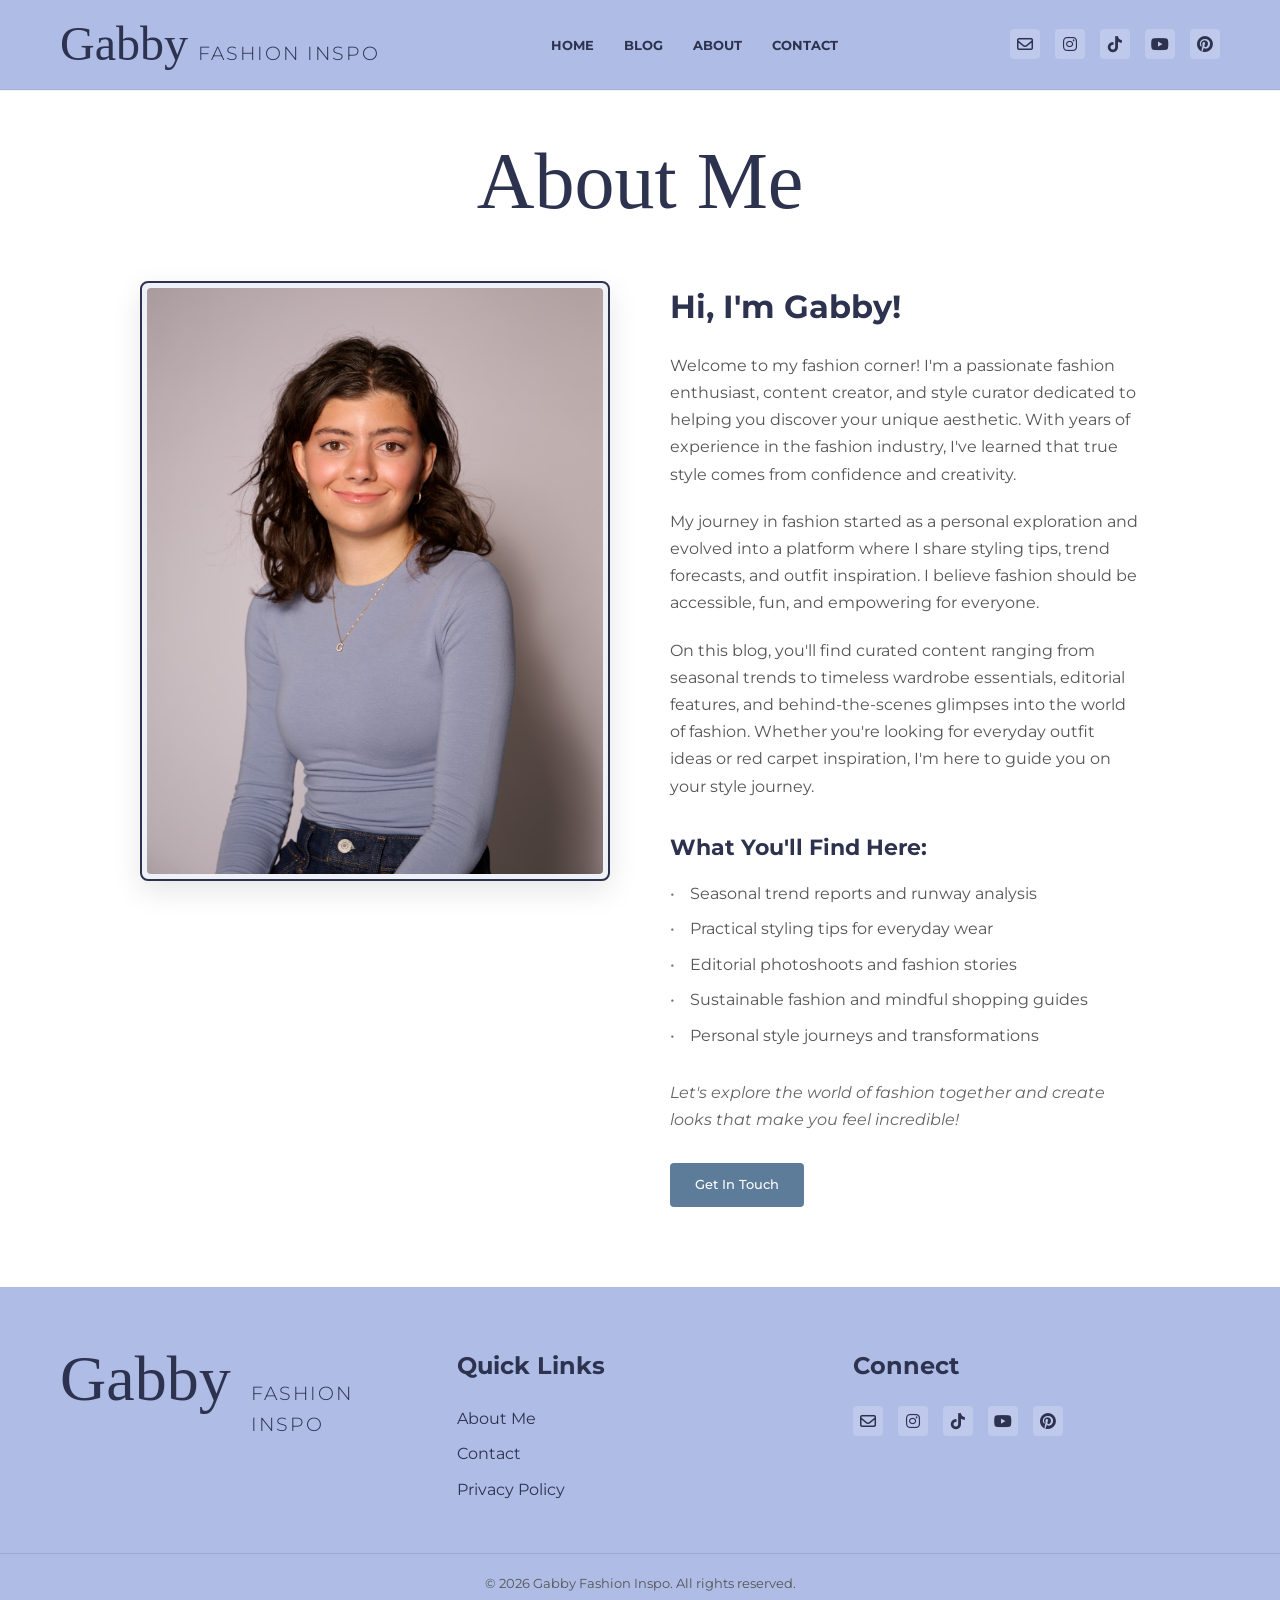
==== about.html @ ff2914fe "hi" ====
<!DOCTYPE html>
<html lang="en">

<head>
    <meta charset="UTF-8">
    <meta name="viewport" content="width=device-width, initial-scale=1.0">
    <title>About Me - Gabby Fashion Inspo</title>
    <!-- Fonts -->
    <link rel="preconnect" href="https://fonts.googleapis.com">
    <link rel="preconnect" href="https://fonts.gstatic.com" crossorigin>
    <link href="https://fonts.googleapis.com/css2?family=Montserrat:wght@300;400;500;600;700&display=swap"
        rel="stylesheet">
    <link href="https://fonts.cdnfonts.com/css/brittany-signature" rel="stylesheet">
    <!-- Font Awesome -->
    <link rel="stylesheet" href="https://cdnjs.cloudflare.com/ajax/libs/font-awesome/6.4.0/css/all.min.css">
    <!-- Custom CSS -->
    <link rel="stylesheet" href="css/style.css">
</head>

<body>

    <!-- Header -->
    <header>
        <div class="container header-container">
            <div class="logo">
                <span class="script-font">Gabby</span> <span class="sans-font">FASHION INSPO</span>
            </div>
            <nav>
                <ul class="nav-links">
                    <li><a href="index.html">Home</a></li>
                    <li><a href="blog.html">Blog</a></li>
                    <li><a href="about.html">About</a></li>
                    <li><a href="contact.html">Contact</a></li>
                </ul>
            </nav>
            <div class="social-icons">
                <a href="mailto:gabriela.gregoris1818@gmail.com"><i class="fa-regular fa-envelope"></i></a>
                <a href="#"><i class="fa-brands fa-instagram"></i></a>
                <a href="#"><i class="fa-brands fa-tiktok"></i></a>
                <a href="#"><i class="fa-brands fa-youtube"></i></a>
                <a href="#"><i class="fa-brands fa-pinterest"></i></a>
            </div>
        </div>
    </header>

    <!-- About Section -->
    <section class="about-page">
        <div class="container">
            <h1 class="about-title script-font">About Me</h1>

            <div class="about-content">
                <div class="about-image-wrapper">
                    <!-- Placeholder representing the illustration shown in the mockup -->
                    <img src="assets/Humber Headshots2868 copy.jpg" alt="Gabby Fashion Inspo Illustration">
                </div>
                <div class="about-text">
                    <h2>Hi, I'm Gabby!</h2>
                    <p>Welcome to my fashion corner! I'm a passionate fashion enthusiast, content creator, and style
                        curator dedicated to helping you discover your unique aesthetic. With years of experience in the
                        fashion industry, I've learned that true style comes from confidence and creativity.</p>
                    <p>My journey in fashion started as a personal exploration and evolved into a platform where I share
                        styling tips, trend forecasts, and outfit inspiration. I believe fashion should be accessible,
                        fun, and empowering for everyone.</p>
                    <p>On this blog, you'll find curated content ranging from seasonal trends to timeless wardrobe
                        essentials, editorial features, and behind-the-scenes glimpses into the world of fashion.
                        Whether you're looking for everyday outfit ideas or red carpet inspiration, I'm here to guide
                        you on your style journey.</p>

                    <h3>What You'll Find Here:</h3>
                    <ul class="about-list">
                        <li>Seasonal trend reports and runway analysis</li>
                        <li>Practical styling tips for everyday wear</li>
                        <li>Editorial photoshoots and fashion stories</li>
                        <li>Sustainable fashion and mindful shopping guides</li>
                        <li>Personal style journeys and transformations</li>
                    </ul>

                    <p class="about-italic">Let's explore the world of fashion together and create looks that make you
                        feel incredible!</p>

                    <a href="#" class="btn btn-primary btn-about">Get In Touch</a>
                </div>
            </div>
        </div>
    </section>

    <!-- Footer -->
    <footer>
        <div class="container footer-container">
            <div class="footer-brand">
                <div class="logo">
                    <span class="script-font">Gabby</span> <br> <span class="sans-font">FASHION INSPO</span>
                </div>
            </div>
            <div class="footer-links">
                <h4>Quick Links</h4>
                <ul>
                    <li><a href="about.html">About Me</a></li>
                    <li><a href="#">Contact</a></li>
                    <li><a href="#">Privacy Policy</a></li>
                </ul>
            </div>
            <div class="footer-connect">
                <h4>Connect</h4>
                <div class="social-icons">
                    <a href="mailto:gabriela.gregoris1818@gmail.com"><i class="fa-regular fa-envelope"></i></a>
                    <a href="#"><i class="fa-brands fa-instagram"></i></a>
                    <a href="#"><i class="fa-brands fa-tiktok"></i></a>
                    <a href="#"><i class="fa-brands fa-youtube"></i></a>
                    <a href="#"><i class="fa-brands fa-pinterest"></i></a>
                </div>
            </div>
        </div>
        <div class="copyright">
            <p>&copy; 2026 Gabby Fashion Inspo. All rights reserved.</p>
        </div>
    </footer>

    <script src="js/script.js"></script>
</body>

</html>
---- css/style.css ----
/* Global Styles */
:root {
    --primary-color: #2D324F;
    --secondary-color: #5d7c99;
    /* Muted blue from wireframe button */
    --accent-color: #f4f4f4;
    --text-color: #555;
    --light-text: #888;
    --font-heading: 'Montserrat', sans-serif;
    --font-body: 'Montserrat', sans-serif;
    --font-script: 'Brittany Signature', cursive;
}

* {
    margin: 0;
    padding: 0;
    box-sizing: border-box;
}

body {
    font-family: var(--font-body);
    color: var(--text-color);
    line-height: 1.6;
    background-color: #fff;
}

a {
    text-decoration: none;
    color: inherit;
    transition: color 0.3s ease;
}

ul {
    list-style: none;
}

img {
    max-width: 100%;
    display: block;
    height: auto;
}

.container {
    max-width: 1200px;
    margin: 0 auto;
    padding: 0 20px;
}

/* Typography Helpers */
.script-font {
    font-family: var(--font-script);
    font-size: 2.5rem;
    font-weight: 400;
}

.sans-font {
    font-family: var(--font-heading);
    font-weight: 300;
    letter-spacing: 2px;
    text-transform: uppercase;
}

h2 {
    font-family: var(--font-heading);
    font-weight: 700;
    color: var(--primary-color);
    margin-bottom: 1rem;
}

h3 {
    font-family: var(--font-heading);
    font-weight: 700;
    color: var(--primary-color);
    margin: 1rem 0;
}

/* Buttons */
.btn {
    display: inline-block;
    padding: 10px 20px;
    text-transform: uppercase;
    font-size: 0.8rem;
    font-weight: 700;
    border-radius: 4px;
    letter-spacing: 1px;
    cursor: pointer;
    text-align: center;
}

.btn-primary {
    background-color: var(--secondary-color);
    color: white;
}

.btn-secondary {
    background-color: var(--secondary-color);
    color: white;
    box-shadow: 0 2px 5px rgba(0, 0, 0, 0.1);
}

.btn:hover {
    opacity: 0.9;
}

/* Header */
header {
    background-color: #aebce6;
    /* Light purple/blue from wireframe header bg */
    padding: 20px 0;
    border-bottom: 1px solid rgba(0, 0, 0, 0.05);
}

.header-container {
    display: flex;
    justify-content: space-between;
    align-items: center;
}

.logo {
    display: flex;
    align-items: baseline;
    gap: 10px;
    color: #2D324F;
}

.logo .script-font {
    font-size: 3rem;
    line-height: 1;
}

.logo .sans-font {
    font-size: 1.2rem;
}

.nav-links {
    display: flex;
    gap: 30px;
}

.nav-links a {
    text-transform: uppercase;
    font-size: 0.8rem;
    font-weight: 700;
    color: #2D324F;
}

.social-icons {
    display: flex;
    gap: 15px;
}

.social-icons a {
    display: flex;
    justify-content: center;
    align-items: center;
    width: 30px;
    height: 30px;
    background-color: rgba(255, 255, 255, 0.2);
    border-radius: 4px;
    color: #2D324F;
}

.social-icons a:hover {
    background-color: rgba(255, 255, 255, 0.4);
}


/* Hero Section */
.hero {
    padding: 60px 0;
    background-color: #fff;
}

.hero-container {
    display: grid;
    grid-template-columns: 1fr 1fr;
    gap: 50px;
    align-items: center;
}

.hero-image {
    position: relative;
    border-radius: 8px;
    overflow: hidden;
    box-shadow: 0 5px 15px rgba(0, 0, 0, 0.1);
}

.hero-btn {
    position: absolute;
    bottom: 30px;
    left: 30px;
    padding: 12px 25px;
    font-size: 0.7rem;
}

.hero-content h2 {
    font-size: 2.5rem;
    margin-bottom: 20px;
}

.hero-content p {
    margin-bottom: 20px;
    font-size: 1rem;
    color: #666;
    max-width: 500px;
}

/* Latest Post Section */
.latest-posts {
    padding: 40px 0 80px;
    background-color: #f9f9f9;
}

.section-title.script-font {
    font-size: 5rem;
    color: #2D324F;
    margin-bottom: 30px;
    line-height: 1.2;
    transform: rotate(-5deg);
    display: inline-block;
    padding-left: 20px;
}

.posts-grid {
    display: grid;
    grid-template-columns: repeat(3, 1fr);
    gap: 30px;
}

.post-card {
    background: #fff;
    padding: 20px;
    border-radius: 8px;
    /* Optional rounded corners */
    box-shadow: 0 2px 10px rgba(0, 0, 0, 0.03);
    border: 1px solid #eee;
    margin-bottom: 30px;
    display: flex;
    flex-direction: column;
}

.post-column {
    display: flex;
    flex-direction: column;
}

.post-card img {
    border-radius: 4px;
    margin-bottom: 15px;
    width: 100%;
    object-fit: cover;
}

.post-card h3 {
    font-size: 1.5rem;
    margin-bottom: 10px;
}

.post-card p {
    font-size: 0.9rem;
    color: #777;
    margin-bottom: 10px;
}

.read-more {
    font-size: 0.8rem;
    font-weight: 700;
    color: var(--secondary-color);
    display: flex;
    align-items: center;
    gap: 5px;
    margin-top: auto;
}

.featured-column .post-card {
    height: 100%;
    margin-bottom: 0;
}

.featured-image-wrapper {
    position: relative;
}

.badge {
    position: absolute;
    top: 20px;
    right: 20px;
    background-color: #aebce6;
    color: #fff;
    padding: 5px 15px;
    border-radius: 20px;
    font-size: 0.7rem;
    font-weight: 700;
    text-transform: uppercase;
}

/* Footer */
footer {
    background-color: #aebce6;
    padding: 60px 0 20px;
    color: #2D324F;
}

.footer-container {
    display: grid;
    grid-template-columns: 1fr 1fr 1fr;
    gap: 30px;
    margin-bottom: 40px;
}

.footer-brand .logo .script-font {
    font-size: 4rem;
}

.footer-links h4,
.footer-connect h4 {
    font-family: var(--font-heading);
    font-size: 1.5rem;
    margin-bottom: 20px;
}

.footer-links ul li {
    margin-bottom: 10px;
}

.footer-links a:hover {
    text-decoration: underline;
}

.copyright {
    text-align: center;
    border-top: 1px solid rgba(0, 0, 0, 0.1);
    padding-top: 20px;
    font-size: 0.8rem;
    color: #555;
}

/* About Page */
.about-page {
    padding: 50px 0 80px;
    background-color: #fff;
    border-top: 1px solid rgba(0, 0, 0, 0.05);
}

.about-title {
    text-align: center;
    font-size: 5rem;
    color: #2D324F;
    margin-bottom: 60px;
    line-height: 1;
}

.about-content {
    display: grid;
    grid-template-columns: 1fr 1fr;
    gap: 60px;
    align-items: start;
    max-width: 1000px;
    margin: 0 auto;
}

.about-image-wrapper {
    background-color: #eef1f6;
    border: 2px solid #2D324F;
    border-radius: 8px;
    box-shadow: 0 10px 30px rgba(0, 0, 0, 0.1);
    padding: 5px;
}

.about-image-wrapper img {
    width: 100%;
    border-radius: 4px;
    display: block;
}

.about-text h2 {
    font-size: 2rem;
    color: #2D324F;
    margin-bottom: 20px;
    font-family: var(--font-heading);
    font-weight: 700;
}

.about-text p {
    margin-bottom: 20px;
    font-size: 1rem;
    color: #555;
    line-height: 1.7;
}

.about-text h3 {
    font-size: 1.4rem;
    margin-top: 30px;
    margin-bottom: 15px;
    color: #2D324F;
}

.about-list {
    margin-bottom: 30px;
}

.about-list li {
    margin-bottom: 10px;
    position: relative;
    padding-left: 20px;
    color: #555;
}

.about-list li::before {
    content: "•";
    color: var(--secondary-color);
    position: absolute;
    left: 0;
    top: 0;
}

.about-text .about-italic {
    font-style: italic;
    color: #666;
    margin-bottom: 30px;
}

.btn-about {
    text-transform: none;
    letter-spacing: normal;
    padding: 12px 25px;
    border-radius: 4px;
    font-weight: 500;
    background-color: #5d7c99;
    color: white;
}

/* Blog Listing Page */
.blog-listing {
    padding: 40px 0 80px;
    background-color: #f9f9f9;
}

.blog-header-title {
    text-align: center;
    margin: 20px 0 60px;
}

.blog-header-title h1 {
    font-size: 5rem;
    color: #2D324F;
    line-height: 1;
}

.blog-posts-list {
    display: flex;
    flex-direction: column;
    gap: 40px;
    max-width: 1000px;
    margin: 0 auto;
}

.blog-list-card {
    display: flex;
    background: #fff;
    border-radius: 8px;
    box-shadow: 0 4px 15px rgba(0, 0, 0, 0.03);
    border: 1px solid #eee;
    overflow: hidden;
    align-items: stretch;
}

.blog-list-image {
    flex: 0 0 45%;
    position: relative;
    display: flex;
}

.blog-list-image img {
    width: 100%;
    object-fit: cover;
}

.blog-list-content {
    padding: 40px;
    flex: 1;
    display: flex;
    flex-direction: column;
    justify-content: center;
}

.post-date {
    font-size: 0.8rem;
    color: #888;
    text-transform: uppercase;
    letter-spacing: 1px;
    margin-bottom: 10px;
    display: block;
}

.blog-list-content h2.post-title {
    font-size: 1.8rem;
    margin-bottom: 15px;
    line-height: 1.3;
}

.blog-list-content p {
    color: #666;
    margin-bottom: 25px;
    font-size: 0.95rem;
    line-height: 1.6;
}

/* Single Post Page */
.single-post {
    padding: 60px 0;
}

.single-post-container {
    max-width: 800px;
    margin: 0 auto;
}

.post-header {
    text-align: center;
    margin-bottom: 40px;
    display: flex;
    flex-direction: column;
    align-items: center;
    position: relative;
}

.badge-center {
    position: relative;
    top: auto;
    right: auto;
    display: inline-block;
    margin-bottom: 20px;
}

.post-header h1.post-title {
    font-size: 5rem;
    color: #2D324F;
    margin-bottom: 15px;
    line-height: 1.1;
}

.post-meta {
    font-size: 0.85rem;
    color: #888;
    letter-spacing: 1px;
}

.post-hero-image {
    margin-bottom: 50px;
    border-radius: 8px;
    overflow: hidden;
}

.post-hero-image img {
    width: 100%;
    border-radius: 8px;
}

.post-content .lead {
    font-size: 1.1rem;
    color: #444;
    line-height: 1.8;
    margin-bottom: 40px;
}

.post-content h2 {
    font-size: 1.8rem;
    color: #2D324F;
    margin-top: 40px;
    margin-bottom: 20px;
}

.post-content p {
    margin-bottom: 25px;
    font-size: 1rem;
    color: #555;
    line-height: 1.7;
}

.post-divider {
    border: 0;
    height: 1px;
    background: #eee;
    margin: 40px 0;
}

.post-content .post-conclusion {
    font-style: italic;
    color: #444;
    font-size: 1rem;
    line-height: 1.8;
}

.post-footer {
    margin-top: 50px;
    display: flex;
    flex-direction: column;
    gap: 30px;
}

.post-tags {
    display: flex;
    gap: 10px;
    flex-wrap: wrap;
}

.tag {
    background: #f4f4f4;
    padding: 5px 15px;
    border-radius: 20px;
    font-size: 0.8rem;
    color: #555;
    text-transform: uppercase;
    letter-spacing: 1px;
}

.post-share {
    display: flex;
    flex-direction: column;
    gap: 15px;
}

.post-share h4 {
    font-size: 1rem;
    color: #2D324F;
}

.post-share-icons {
    display: flex;
    gap: 15px;
}

.post-share-icons a {
    display: flex;
    justify-content: center;
    align-items: center;
    width: 35px;
    height: 35px;
    background-color: #5d7c99;
    color: white;
    border-radius: 4px;
    transition: background-color 0.3s ease;
}

.post-share-icons a:hover {
    background-color: #2D324F;
}

/* Contact Page */
.contact-page {
    padding: 60px 0;
    background-color: #fff;
}

.contact-container {
    max-width: 800px;
    margin: 0 auto;
}

.contact-hero-image {
    margin-bottom: 40px;
    border-radius: 8px;
    overflow: hidden;
}

.contact-hero-image img {
    width: 100%;
    display: block;
    object-fit: cover;
    max-height: 300px;
}

.contact-header {
    text-align: center;
    margin-bottom: 30px;
}

.contact-header h1 {
    font-size: 6rem;
    color: #2D324F;
    line-height: 1;
}

.contact-form-wrapper {
    background: #fff;
    border: 2px solid #5d7c99;
    border-radius: 8px;
    padding: 50px;
    box-shadow: 0 10px 30px rgba(0, 0, 0, 0.05);
}

.contact-form {
    display: flex;
    flex-direction: column;
    gap: 20px;
}

.form-group input,
.form-group textarea {
    width: 100%;
    padding: 15px;
    border: 1px solid #ddd;
    border-radius: 6px;
    font-family: var(--font-body);
    font-size: 1rem;
    color: #2D324F;
    transition: border-color 0.3s ease;
}

.form-group input:focus,
.form-group textarea:focus {
    outline: none;
    border-color: #5d7c99;
}

.form-group textarea {
    resize: vertical;
}

.btn-submit {
    background-color: #3f4762;
    color: white;
    padding: 15px;
    font-size: 1rem;
    letter-spacing: 0.5px;
    border: none;
    border-radius: 6px;
    cursor: pointer;
    transition: background-color 0.3s ease;
    text-transform: none;
    font-weight: 500;
}

.btn-submit:hover {
    background-color: #2D324F;
}

/* Responsive */
@media (max-width: 900px) {
    .about-content {
        grid-template-columns: 1fr;
    }

    .posts-grid {
        grid-template-columns: 1fr 1fr;
        /* 2 columns on tablet */
    }

    .featured-column {
        grid-column: span 2;
        /* Featured post takes wide space */
    }

    .hero-container {
        grid-template-columns: 1fr;
        text-align: center;
    }

    .hero-content p {
        margin: 0 auto 20px;
    }

    .hero-btn {
        left: 50%;
        transform: translateX(-50%);
    }

    .blog-list-card {
        flex-direction: column;
    }

    .blog-list-image {
        flex: 0 0 auto;
    }

    .contact-form-wrapper {
        padding: 30px 20px;
    }
}

@media (max-width: 600px) {
    .header-container {
        flex-direction: column;
        gap: 20px;
    }

    .nav-links {
        gap: 15px;
        flex-wrap: wrap;
        justify-content: center;
    }

    .posts-grid {
        grid-template-columns: 1fr;
        /* 1 column on mobile */
    }

    .featured-column {
        grid-column: span 1;
    }

    .footer-container {
        grid-template-columns: 1fr;
        text-align: center;
    }

    .footer-connect .social-icons {
        justify-content: center;
    }
}
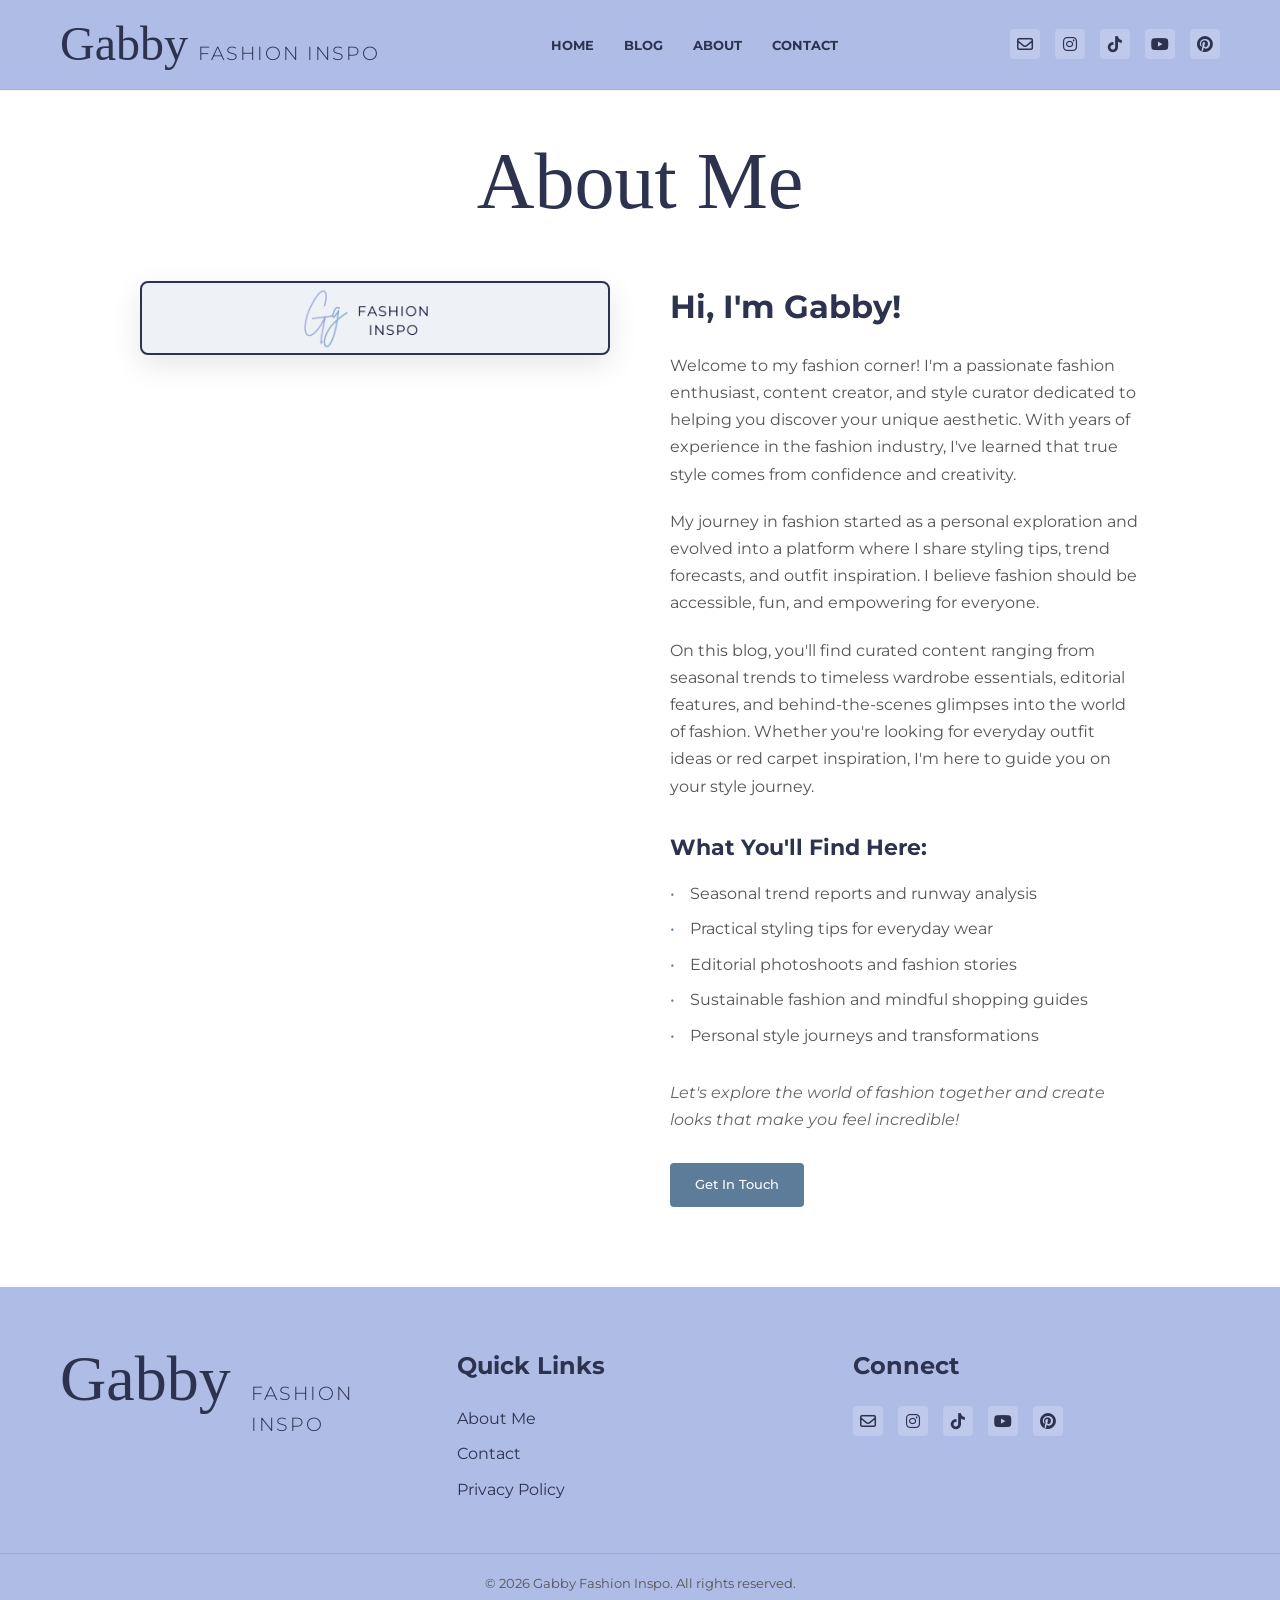
==== commit 64f85276: "hi" ====
--- a/about.html
+++ b/about.html
@@ -35,10 +35,10 @@
             </nav>
             <div class="social-icons">
                 <a href="mailto:gabriela.gregoris1818@gmail.com"><i class="fa-regular fa-envelope"></i></a>
-                <a href="#"><i class="fa-brands fa-instagram"></i></a>
-                <a href="#"><i class="fa-brands fa-tiktok"></i></a>
-                <a href="#"><i class="fa-brands fa-youtube"></i></a>
-                <a href="#"><i class="fa-brands fa-pinterest"></i></a>
+                <a href="https://www.instagram.com/gabby_fashioninspo/"><i class="fa-brands fa-instagram"></i></a>
+                <a href="https://www.tiktok.com/@gabby_fashioninspo"><i class="fa-brands fa-tiktok"></i></a>
+                <a href="https://www.youtube.com/@gabby_fashioninspo/shorts"><i class="fa-brands fa-youtube"></i></a>
+                <a href="https://ca.pinterest.com/gabby_fashioninspo/"><i class="fa-brands fa-pinterest"></i></a>
             </div>
         </div>
     </header>
@@ -51,7 +51,8 @@
             <div class="about-content">
                 <div class="about-image-wrapper">
                     <!-- Placeholder representing the illustration shown in the mockup -->
-                    <img src="assets/Humber Headshots2868 copy.jpg" alt="Gabby Fashion Inspo Illustration">
+                    <img src="assets/GabbyFashionInpo_Banner_Logo-removebg-preview.png" alt="Gabby Fashion Inspo Logo"
+                        class="header-logo-img">
                 </div>
                 <div class="about-text">
                     <h2>Hi, I'm Gabby!</h2>
--- a/css/style.css
+++ b/css/style.css
@@ -130,6 +130,13 @@
 
 .logo .sans-font {
     font-size: 1.2rem;
+}
+
+.header-logo-img {
+    height: 60px;
+    /* Adjust size as needed */
+    width: auto;
+    object-fit: contain;
 }
 
 .nav-links {
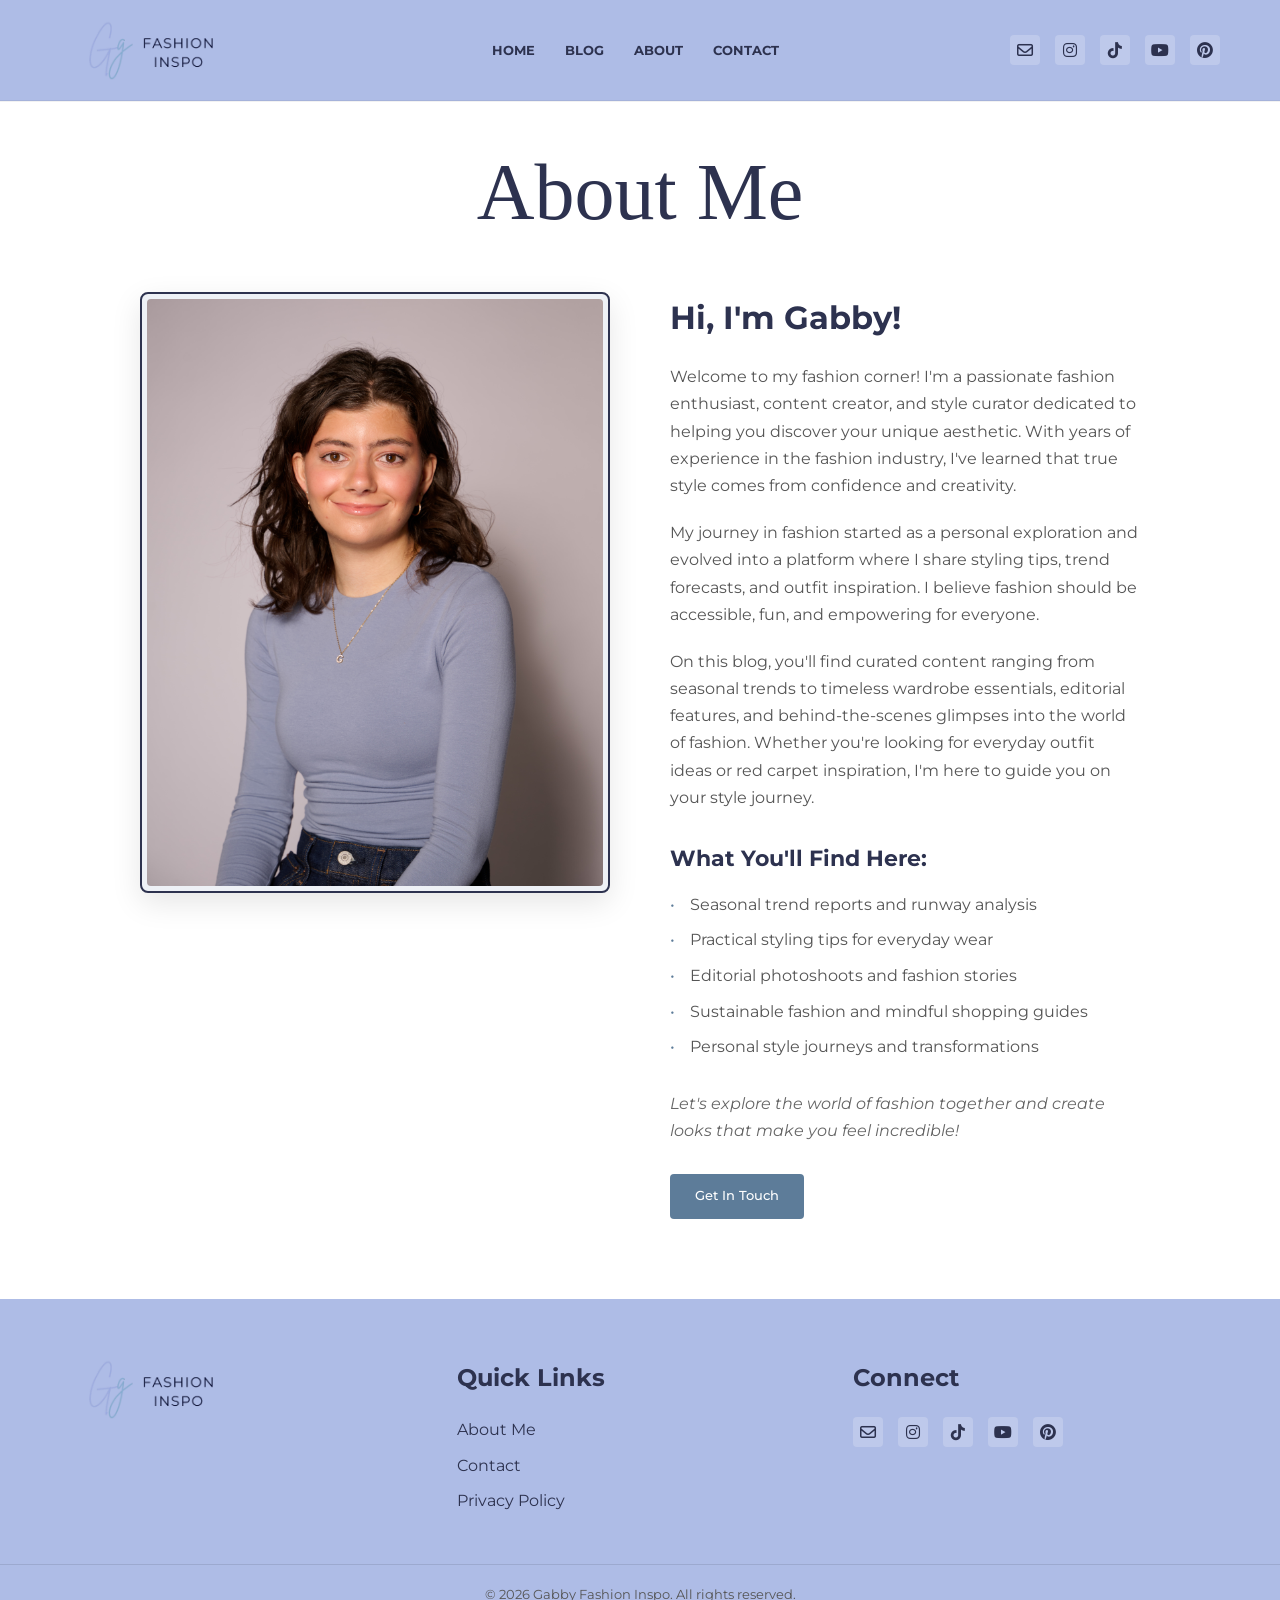
==== commit 1daa1174: "hi" ====
--- a/about.html
+++ b/about.html
@@ -23,7 +23,10 @@
     <header>
         <div class="container header-container">
             <div class="logo">
-                <span class="script-font">Gabby</span> <span class="sans-font">FASHION INSPO</span>
+                <a href="index.html" style="display: flex; align-items: baseline; gap: 10px; color: #2D324F;">
+                    <img src="assets/GabbyFashionInpo_Banner_Logo-removebg-preview.png" alt="Gabby Fashion Inspo Logo"
+                        class="header-logo-img">
+                </a>
             </div>
             <nav>
                 <ul class="nav-links">
@@ -51,8 +54,7 @@
             <div class="about-content">
                 <div class="about-image-wrapper">
                     <!-- Placeholder representing the illustration shown in the mockup -->
-                    <img src="assets/GabbyFashionInpo_Banner_Logo-removebg-preview.png" alt="Gabby Fashion Inspo Logo"
-                        class="header-logo-img">
+                    <img src="assets/Humber Headshots2868 copy.jpg" alt="Gabby Fashion Inspo Illustration">
                 </div>
                 <div class="about-text">
                     <h2>Hi, I'm Gabby!</h2>
@@ -89,9 +91,10 @@
     <footer>
         <div class="container footer-container">
             <div class="footer-brand">
-                <div class="logo">
-                    <span class="script-font">Gabby</span> <br> <span class="sans-font">FASHION INSPO</span>
-                </div>
+                <a href="index.html" style="display: flex; align-items: baseline; gap: 10px; color: #2D324F;">
+                    <img src="assets/GabbyFashionInpo_Banner_Logo-removebg-preview.png" alt="Gabby Fashion Inspo Logo"
+                        class="header-logo-img">
+                </a>
             </div>
             <div class="footer-links">
                 <h4>Quick Links</h4>
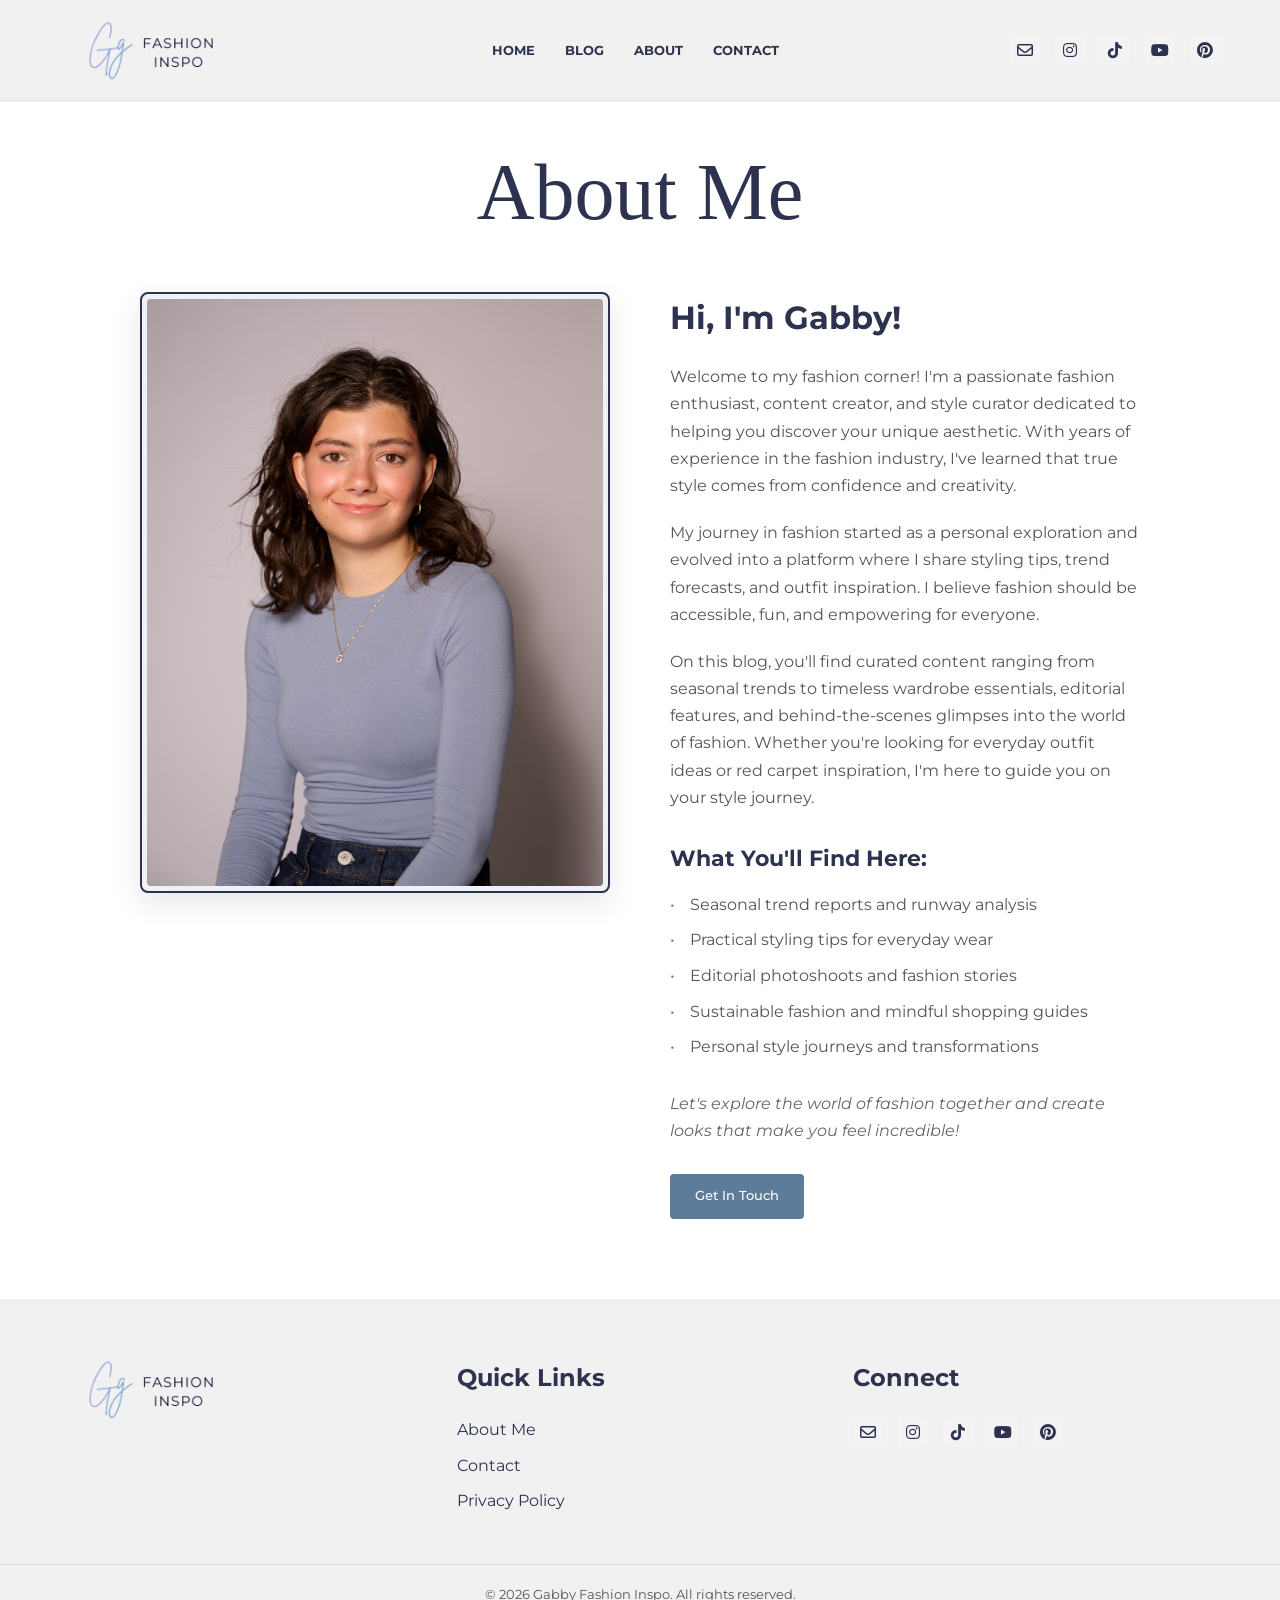
==== commit c1cd5ec4: "hi" ====
--- a/about.html
+++ b/about.html
@@ -5,6 +5,8 @@
     <meta charset="UTF-8">
     <meta name="viewport" content="width=device-width, initial-scale=1.0">
     <title>About Me - Gabby Fashion Inspo</title>
+    <!-- Favicon -->
+    <link rel="icon" type="image/png" href="assets/Favicon_gabby.png">
     <!-- Fonts -->
     <link rel="preconnect" href="https://fonts.googleapis.com">
     <link rel="preconnect" href="https://fonts.gstatic.com" crossorigin>
--- a/css/style.css
+++ b/css/style.css
@@ -104,8 +104,8 @@
 
 /* Header */
 header {
-    background-color: #aebce6;
-    /* Light purple/blue from wireframe header bg */
+    background-color: #f1f1f1;
+    /* Updated background color */
     padding: 20px 0;
     border-bottom: 1px solid rgba(0, 0, 0, 0.05);
 }
@@ -303,7 +303,7 @@
 
 /* Footer */
 footer {
-    background-color: #aebce6;
+    background-color: #f1f1f1;
     padding: 60px 0 20px;
     color: #2D324F;
 }
